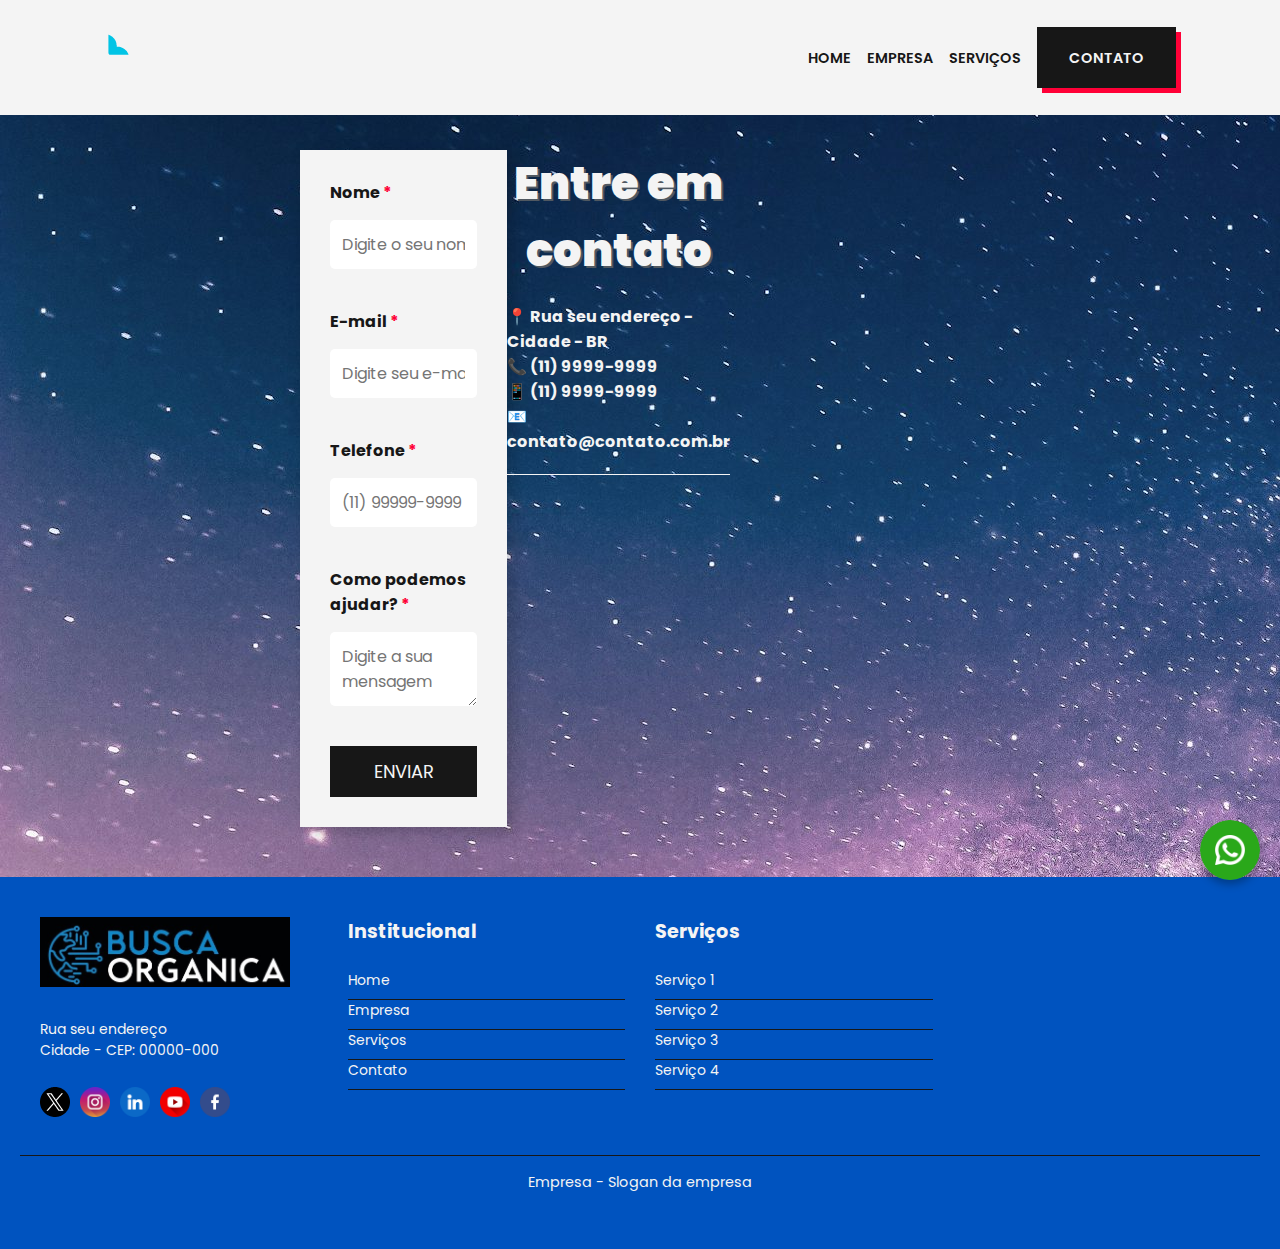
==== contato.html @ 3fd360dc ":sparkles: Criei a pagina contato, e arrumei os icones do rodapé, adicionei o botão flutuante de wha" ====
<!DOCTYPE html>
<html lang="en">
  <html lang="pt-br">
    <head>
      <link rel="preconnect" href="https://fonts.googleapis.com" />
      <link rel="preconnect" href="https://fonts.gstatic.com" crossorigin />
      <link
        href="https://fonts.googleapis.com/css2?family=Poppins:wght@400;700;900&display=swap"
        rel="stylesheet"
      />
      <meta charset="UTF-8" />
      <meta name="viewport" content="width=device-width, initial-scale=1.0" />
      <link rel="stylesheet" href="./css/styles.css" />
      <link rel="icon" type="image/png" href="./assets/images/favicon.png" />
      <title>Contato - Empresa</title>
    </head>
    <body class="pagina_contato">
      <header class="flex menu_container">
        <div id="header_content" class="menu_content">
          <div id="titulo">
            <a href="">
              <img
                src="./assets/images/logo-buscaorganica.svg"
                alt="Empresa"
                class="logo"
              />
            </a>
          </div>
          <div id="menu" class="flex">
            <nav>
              <ul class="flex menu_list">
                <li><a href="/index.html">HOME</a></li>
                <li><a href="./empresa.html">EMPRESA</a></li>
                <li><a href="./serviços.html">SERVIÇOS</a></li>
                <li class="botao_contato">
                  <a href="./contato.html">CONTATO</a>
                </li>
              </ul>
            </nav>
          </div>
        </div>
      </header>
      <main>
        <section id="formulario" class="formulario_container">
          <div class="formulario_content">
            <form action="" method="POST">
              <label for="nome">Nome <span class="obrigatorio">*</span></label>
              <input
                id="nome"
                type="text"
                name="nome"
                placeholder="Digite o seu nome"
              />
              <span id="txtNome"></span>

              <label for="email"
                >E-mail <span class="obrigatorio">*</span></label
              >
              <input
                id="email"
                type="email"
                name="email"
                placeholder="Digite seu e-mail"
              />
              <span id="txtEmail"></span>

              <label for="telefone">
                <span class="label-text">Telefone</span>
                <span class="obrigatorio">*</span>
              </label>
              <input
                id="telefone"
                type="tel"
                name="telefone"
                placeholder="(11) 99999-9999"
                pattern="\(\d{2}\) \d{5}-\d{4}"
                inputmode="numeric"
                required
              />
              <span id="txtTelefone"></span>

              <label for="mensagem"
                >Como podemos ajudar? <span class="obrigatorio">*</span></label
              >
              <textarea
                id="mensagem"
                name="mensagem"
                placeholder="Digite a sua mensagem"
              ></textarea>
              <span id="txtMensagem"></span>

              <button type="submit">Enviar</button>
            </form>
          </div>
          <div class="informacoes_contato">
            <h2>Entre em contato</h2>
            <p>📍 Rua seu endereço - Cidade - BR</p>
            <p>📞 (11) 9999-9999</p>
            <p>📱 (11) 9999-9999</p>
            <p>📧 contato@contato.com.br</p>
            <p class="barra"></p>
          </div>
        </section>
      </main>
      <footer id="footer" class="rodape">
        <div class="rodape_container">
          <div class="rodape_info">
            <img
              src="./assets/images/logo-buscaorganica.jpg"
              alt="Logo Busca Orgânica"
            />
            <p>Rua seu endereço<br />Cidade - CEP: 00000-000</p>
            <div class="rodape_redes">
              <a href="https://x.com/home" target="_blank">
                <img
                  src="./assets/images/twitter.svg"
                  alt="Twitter da empresa"
                />
              </a>
              <a href="https://instagram.com" target="_blank">
                <img
                  src="./assets/images/instagram.png"
                  alt="Instagram da empresa"
                />
              </a>
              <a href="https://www.linkedin.com" target="_blank">
                <img
                  src="./assets/images/linkedin.png"
                  alt="LinkedIn da empresa"
                />
              </a>
              <a href="https://www.youtube.com" target="_blank">
                <img
                  src="./assets/images/youtube.png"
                  alt="YouTube da empresa"
                />
              </a>
              <a href="https://www.facebook.com" target="_blank">
                <img
                  src="./assets/images/facebook.png"
                  alt="Facebook da empresa"
                />
              </a>
            </div>
          </div>

          <div class="rodape_links">
            <h3>Institucional</h3>
            <ul>
              <li><a href="./index.html">Home</a></li>
              <li class="linha"><a href="./empresa.html">Empresa</a></li>
              <li class="linha"><a href="./serviços.html">Serviços</a></li>
              <li class="linha"><a href="./contato.html">Contato</a></li>
              <li class="linha"></li>
            </ul>
          </div>

          <div class="rodape_links">
            <h3>Serviços</h3>
            <ul>
              <li><a href="./serviços.html">Serviço 1</a></li>
              <li class="linha"><a href="./serviços.html">Serviço 2</a></li>
              <li class="linha"><a href="./serviços.html">Serviço 3</a></li>
              <li class="linha"><a href="./serviços.html">Serviço 4</a></li>
              <li class="linha"></li>
            </ul>
          </div>

          <div class="rodape_facebook">
            <iframe
              src="https://www.facebook.com/plugins/page.php?href=https%3A%2F%2Fwww.facebook.com%2Fbuscaorganicaoficial&tabs=timeline&width=500&height=250&small_header=false&adapt_container_width=true&hide_cover=false&show_facepile=true&appId"
              style="border: none; overflow: hidden"
              scrolling="no"
              frameborder="0"
              allowfullscreen="true"
              allow="autoplay; clipboard-write; encrypted-media; picture-in-picture; web-share"
            >
            </iframe>
          </div>
        </div>

        <div class="rodape_copyright">
          <p>Empresa - Slogan da empresa</p>
        </div>
      </footer>
      <a
        href="https://wa.me/5599999999999"
        target="_blank"
        class="whatsapp-button"
      >
        <img src="./assets/images/whatsapp.png" alt="WhatsApp" />
      </a>
    </body>
  </html>
</html>
---- css/styles.css ----
* {
  margin: 0;
  padding: 0;
  box-sizing: border-box;
  text-decoration: none;
  outline: none;
  color: var(--black-800);
  font-family: "Poppins", sans-serif;
}

:root {
  --purple-200: #9a7bd1;
  --purple-500: #6b36c8;
  --purple-800: #441f88;

  --gray-200: #cccccc;
  --gray-400: #505861;

  --black-800: #171717;

  --white: #f4f4f4;
  --red: #ff0037;
  --blue: #090dff;
  --blue_light: #00e6e6;
  --blue_dark: #0053bf;
}

html {
  width: 100%;
  height: 100vh;
  scroll-behavior: smooth;
}

body {
  background-color: var(--white);
  color: var(--black-800);
  -webkit-font-smoothing: antialiased;
  -moz-osx-smoothing: grayscale;
  overflow-x: hidden;
}

button,
a {
  cursor: pointer;
}

.botao {
  display: flex;
  justify-content: center;
  align-items: center;
  width: fit-content;
  margin: 0 auto;
  color: var(--white);
  background-color: var(--black-800);
  box-shadow: 5px 5px 0px var(--red);
  transition: all 0.3s ease-in-out;
  text-transform: uppercase;
}

.botao:hover {
  transform: translateY(-3px);
  background-color: var(--white); /* Fundo branco ao passar o mouse */
  color: var(--black-800);
}

.flex {
  display: flex;
  justify-content: center;
  align-items: center;
}

/* Estilização - Seção Header */

.menu_container {
  height: 115px;
  position: fixed;
  top: 0;
  left: 0;
  width: 100%;
  background-color: var(--white);
  z-index: 10;
}

.menu_content {
  max-width: 1120px;
  padding: 0 24px;
  width: 100%;
  display: flex;
  justify-content: space-between;
}

.menu_container a {
  font-weight: 600;
  font-size: 15px;
  position: relative;
  text-decoration: none;
  padding: 5px 0;
}

.logo {
  width: 32%;
}

.menu_list a {
  position: relative;
  text-decoration: none;
  color: var(--black-800);
  font-size: 0.9rem;
  padding: 5px 0;
}

.menu_list a::after {
  content: "";
  position: absolute;
  left: 0;
  bottom: 0;
  width: 0;
  height: 3px;
  background-color: #007bff;
  transition: width 0.3s ease-in-out;
}

.menu_list a:hover::after {
  width: 100%;
}

.botao_contato a::after {
  content: none;
}

.menu_list {
  list-style: none;
  text-align: center;
}

.menu_list li {
  margin-left: 1rem;
}

.botao_contato {
  display: inline-block;
  text-align: center;
  padding: 18px 32px;
  color: var(--white);
  background-color: var(--black-800);
  box-shadow: 5px 5px 0px var(--red);
  transition: all 0.3s ease-in-out;
  text-transform: uppercase;
  font-weight: bold;
}

.botao_contato:hover {
  background-color: var(--white);
  color: var(--black-800);
  transform: translateY(-3px);
  border: 2px solid var(--black-800);
}

.botao_contato a {
  color: inherit;
  text-decoration: none;
  transition: color 0.3s ease-in-out;
}

.botao_contato:hover a {
  color: var(--black-800);
}

/* Estilização do Seção Banner*/

.banner_container {
  max-width: 2000px;
  height: calc(100vh - 50px);
  display: flex;
  flex-direction: column;
  justify-content: center;
  background-image: url(../assets/images/imagem\ de\ carrosel.png);
}

.banner_container h4,
h1,
p {
  text-align: center;
  color: var(--white);
}

.banner_container h4 {
  font-size: 1.3rem;
  margin: 2rem 0;
}

.banner_container h1 {
  font-size: 6.7rem;
  font-weight: 900;
  line-height: 3rem;
  text-shadow: 4px 4px 0 var(--blue_light);
  color: var(--white);
}

.botoes {
  display: flex;
  justify-content: center;
  gap: 2.2rem;
  margin: 5rem;
}

.botoes a {
  display: inline-block;
  padding: 1.2rem 3rem;
  text-align: center;
  color: var(--white);
  background-color: var(--black-800);
  box-shadow: 5px 5px 0px var(--blue);
  transition: 0.3s ease-in-out;
  text-transform: uppercase;
  text-decoration: none;
  font-size: 0.9rem;
  font-weight: bold;
}

.botoes a:hover {
  transform: translateY(-3px);
  background-color: var(--blue);
  box-shadow: 5px 5px 0px var(--black-800);
}

/* Estilização da Seção About */

.about_container {
  max-width: 2000px;
  margin: 1rem auto;
  padding: 0 1rem;
  height: calc(100vh - 290px);
}

.about_container h4,
h2,
p {
  text-align: center;
}

.about_container h4 {
  font-size: 0.9rem;
  color: var(--blue_light);
}

.about_container h2 {
  font-weight: 700;
  font-size: 2.8rem;
  color: var(--black-800);
}

.titulo_contorno {
  text-shadow: 2px 2px 0 var(--blue_light);
}

.about_container p {
  margin-top: 1.7rem;
  margin-bottom: 5.3rem;
  color: var(--gray-400);
}

.botao a {
  padding: 1.3rem 3rem;
  font-weight: 700;
  display: inline-block;
  color: var(--white) !important;
}

.botao a:hover {
  color: var(--black-800) !important;
  border: 2px solid var(--black-800);
}

.about_content {
  width: 50vw;
  flex-direction: column;
}

/* Estilização da Seção Serviços*/

.serviços_container {
  max-width: 2000px;
  height: auto;
  min-height: 80vh;
  background: linear-gradient(to right, var(--red), var(--blue_light));
  display: flex;
  flex-direction: column;
  justify-content: flex-start;
  align-items: center;
  padding: 6.5rem 2rem;
}

#serviços_cards {
  display: flex;
  justify-content: center;
  gap: 2rem;
  width: 90%;
  max-width: 1200px;
  flex-wrap: wrap;
  margin-bottom: 2rem;
}

#serviços_cards div {
  flex: 1;
  max-width: 500px;
  text-align: center;
  background-color: var(--white);
  padding: 20px;
  box-shadow: 0px 4px 10px var(--blue_light);
  transition: transform 0.3s ease;
  transition: all 0.3s ease-in-out;
  position: relative;
}

#serviços_cards div:hover {
  transform: translateY(-10px);
}

#serviços_cards img {
  width: 60%;
  height: auto;
}

#serviços_cards a {
  position: relative;
  text-decoration: none;
  color: var(--black-800);
  font-size: 1rem;
  display: inline-block;
  text-align: center;
}

#serviços_cards a::after {
  content: "";
  position: absolute;
  left: 0;
  bottom: -3px;
  width: 0;
  height: 3px;
  background-color: var(--blue);
  transition: width 0.3s ease-in-out;
}

#serviços_cards a:hover::after {
  width: 100%;
}

.card_one,
.card_two,
.card_three {
  height: 445px;
  width: 100%;
}

.card_one h2,
.card_two h2,
.card_three h2 {
  -webkit-text-stroke: 2px var(--black-800);
}

.serviços_content,
h2 {
  font-weight: 500;
  font-size: 1.7rem;
}

.card_one p,
.card_two p,
.card_three p {
  font-size: 0.9rem;
  color: var(--gray-400);
}

.card_one a,
.card_two a,
.card_three a {
  position: relative;
  text-decoration: none;
  color: var(--black-800);
  font-size: 1rem;
  display: inline-block;
  text-align: center;
  margin: 1rem 0;
}

.card_three img {
  margin: 2rem;
}

.banner {
  width: 100%;
  background: linear-gradient(to right, #0047ab, #1bc4e1);
  display: flex;
  justify-content: space-between;
  align-items: center;
  padding: 20px 40px;
  max-width: 1200px;
  margin: -50px auto 50px auto;
  position: relative;
  z-index: 2;
  box-shadow: 0px 5px 15px rgba(0, 0, 0, 0.2);
}

.banner p {
  color: var(--white);
  font-size: 1rem;
  max-width: 70%;
}

.banner .botao {
  display: flex;
  justify-content: center;
  align-items: center;
  padding: 1rem 2.5rem;
  font-size: 0.9rem;
  text-transform: uppercase;
  font-weight: 700;
}

/* Estilização da Seção Clientes*/
.clientes_container {
  max-width: 1120px;
  margin: 0 auto;
  padding: 2rem 1rem;
  display: flex;
  flex-direction: column;
  gap: 3rem;
}

.clientes_texto {
  display: flex;
  justify-content: space-between;
  align-items: center;
  padding-top: 2rem;
}

.clientes_texto .titulos {
  display: flex;
  flex-direction: column;
  gap: 1rem;
  text-align: center;
}

.clientes_texto h4 {
  color: var(--blue_light);
  font-size: 0.9rem;
  margin-bottom: 12px;
}

.clientes_texto h2 {
  color: var(--black-800);
  font-size: 2.5rem;
  font-weight: 800;
  line-height: 1.3;
  margin: 0;
  margin-bottom: 1rem;
}

.clientes_texto h2 .contorno {
  text-shadow: 2px 2px 0 var(--blue_light);
}

.clientes_texto p {
  color: var(--gray-400);
  max-width: 580px;
  line-height: 1.6;
  margin-top: 0;
  padding-top: 0;
  text-align: left;
}

.clientes_imagens {
  display: grid;
  grid-template-columns: repeat(4, 1fr);
  gap: 60px;
  justify-items: center;
}

.clientes_imagens img {
  width: 100%;
  height: 250px;
  object-fit: cover;
  border: 2px solid var(--gray-200);
  background: var(--white);
  box-shadow: 0 2px 5px rgba(0, 0, 0, 0.1);
  transition: transform 0.3s ease-in-out;
}

.clientes_imagens img:hover {
  transform: scale(1.2); /* Aumenta 20% ao passar o mouse */
}

/* Estilização da Footer*/

.rodape {
  background-color: var(--blue_dark);
  padding: 40px 20px;
  color: var(--white);
  font-size: 14px;
}

.rodape_container {
  max-width: 1200px;
  margin: 0 auto;
  display: grid;
  grid-template-columns: repeat(4, 1fr);
  gap: 30px;
  align-items: start;
}

.rodape_info {
  display: flex;
  flex-direction: column;
  align-items: flex-start;
}

.rodape_info p {
  text-align: left;
  flex-direction: column;
  margin-bottom: 1rem;
}

.rodape_info img {
  max-width: 250px;
  margin-bottom: 2rem;
}

.rodape_redes {
  display: flex;
  gap: 10px;
  margin-top: 10px;
}

.rodape_redes a img {
  width: 30px;
  height: 30px;
}

.rodape_links h3 {
  font-size: 1.2rem;
  font-weight: bold;
  margin-bottom: 1.5rem;
  color: var(--white);
}

.rodape_links ul {
  list-style: none;
  padding: 0;
}

.rodape_links ul li {
  margin-bottom: 8px;
}

.linha {
  border-top: 1px solid var(--black-800);
}

.rodape_links ul li a {
  color: var(--white);
  text-decoration: none;
  transition: color 0.3s ease;
}

.rodape_links ul li a:hover {
  color: var(--blue_light);
}

.rodape_facebook {
  display: flex;
  justify-content: flex-end;
  width: 100%;
  max-width: 500px;
}
.rodape_facebook iframe {
  width: 100%;
  max-width: 350px;
  height: 200px;
  overflow: auto;
  border: none;
}

.rodape_copyright {
  text-align: center;
  padding: 1rem;
  font-size: 0.9rem;
  border-top: 1px solid var(--black-800);
  color: var(--white);
  font-size: 0.9rem;
}

@media (max-width: 768px) {
  nav ul {
    flex-wrap: wrap;
    justify-content: center;
  }

  .container {
    width: 95%;
    margin-top: 100px;
  }
}
/* Estilização da pagina Empresa*/

.home_container {
  height: 480px;
  width: 100%;
  background-color: var(--blue_dark);
  color: var(--white);
  display: flex;
  align-items: center;
  padding-left: 25rem;
  padding-bottom: 3rem;
}

.home_container h1 {
  font-size: 2rem;
}

.sobre_container {
  max-width: 1120px;
  margin: 0 auto;
  padding: 2rem 1rem;
  display: flex;
  flex-direction: column;
  gap: 3rem;
}

.sobre_texto {
  display: flex;
  justify-content: space-between;
  align-items: center;
  padding-top: 2rem;
}

.sobre_texto .titulos {
  display: flex;
  flex-direction: column;
  gap: 1rem;
}

.sobre_texto h4 {
  color: var(--blue_light);
  font-size: 1rem;
  margin-bottom: 12px;
}

.sobre_texto h2 {
  color: var(--black-800);
  font-size: 2.5rem;
  font-weight: 800;
  line-height: 1.3;
  margin: 0;
  margin-bottom: 1rem;
}

.sobre_texto h2 .contorno {
  text-shadow: 2px 2px 0 var(--blue_light);
}

.sobre_texto p {
  color: var(--gray-400);
  max-width: 580px;
  line-height: 1.6;
  margin-top: 0;
  padding-top: 0;
  text-align: left;
}

#sobre_cards {
  display: flex;
  justify-content: center;
  gap: 2rem;
  width: 90%;
  max-width: 1200px;
  flex-wrap: wrap;
  margin-bottom: 2rem;
}

#sobre_cards div {
  flex: 1;
  max-width: 500px;
  text-align: center;
  background-color: var(--white);
  padding: 20px;
  box-shadow: 0px 4px 10px var(--gray-400);
  transition: transform 0.3s ease;
  transition: all 0.3s ease-in-out;
  position: relative;
}

#sobre_cards div:hover {
  transform: translateY(-10px);
}

#sobre_cards img {
  width: 60%;
  height: auto;
}

#sobre_cards ::after {
  content: "";
  position: absolute;
  left: 0;
  bottom: -3px;
  width: 0;
  height: 5px;
  background-color: var(--blue);
  transition: width 0.3s ease-in-out;
}

#sobre_cards :hover::after {
  width: 100%;
}

.card_sobre,
.card_sobre_especifico {
  height: 250px;
  width: 100%;
}

.card_sobre,
.card_sobre_especifico h2 {
  -webkit-text-stroke: 2px var(--black-800);
}

.sobre_content,
h2 {
  font-weight: 500;
  font-size: 1.7rem;
}

.card_sobre_especifico img {
  margin: 1.5rem;
}

.formulario_container {
  background-image: url(../assets/images/paisagem.jpeg);
  display: flex;
  justify-content: space-between;
  align-items: flex-start;
  padding: 50px 100px;
}

.formulario_content {
  max-width: 600px;
  width: 100%;
  padding: 30px;
  display: flex;
  flex-direction: column;
  justify-content: flex-start;
  align-items: flex-start;
  background-color: var(--white);
  box-shadow: 5px 5px 15px rgba(0, 0, 0, 0.2);
  margin-left: 200px;
}

.formulario_content form {
  width: 100%;
  display: flex;
  flex-direction: column;
  gap: 15px;
}

.formulario_content input,
.formulario_content textarea {
  width: 100%;
  padding: 12px;
  border: 1px solid var(--gray-600);
  border-radius: 5px;
  font-size: 16px;
  margin-bottom: 10px;
}

.formulario_content label {
  color: var(--black-800);
  font-size: 1rem;
  font-weight: 700;
}

.formulario_content button {
  padding: 12px;
  background-color: var(--black-800);
  color: var(--white);
  border: none;
  cursor: pointer;
  font-size: 18px;
  text-transform: uppercase;
  transition: 0.3s ease-in-out;
}

.formulario_content button:hover {
  background: var(--blue);
}

.obrigatorio {
  color: var(--red);
  font-weight: 700;
}

.informacoes_contato {
  max-width: 600px;
  color: var(--white);
  margin-right: 450px;
}

.informacoes_contato h2 {
  font-size: 2.8rem;
  margin-bottom: 20px;
  font-weight: 900;
  color: var(--white);
  text-shadow: 2px 2px 0px var(--gray-400);
}

.formulario_container p,
h1 {
  text-align: left;
  font-size: 1rem;
  font-weight: 700;
}

.barra {
  border-top: 1px solid var(--white);
  margin-top: 20px;
}

/* Estilização da Seção da Pagina Serviços*/

.nossos_servicos_container {
  display: flex;
  flex-direction: column;
  align-items: center;
  background: linear-gradient(
    to right,
    var(--gray-400) 30%,
    var(--white) 70%,
    var(--red) 70%
  );
  padding: 80px 0;
}

.nossos_servicos_item {
  display: flex;
  width: 80%;
  max-width: 1200px;
  background: #fff;
  box-shadow: 0 4px 8px rgba(0, 0, 0, 0.1);
  margin-bottom: 40px;
}

.nossos_servicos_item img {
  flex: 1;
  width: 50%;
  object-fit: cover;
}

.nossos_servicos_texto {
  flex: 1;
  padding: 40px;
  text-align: center;
}

.nossos_servicos_texto h2 {
  font-size: 2rem;
  margin-bottom: 10px;
  font-weight: 700;
}

.nossos_servicos_texto p {
  font-size: 16px;
  line-height: 1.5;
  color: #333;
}

@media (max-width: 768px) {
  .nossos_servicos_item {
    flex-direction: column;
  }

  .nossos_servicos_item img {
    width: 100%;
    height: 200px;
  }

  .nossos_servicos_texto {
    padding: 20px;
  }
}

/* Estilização da pagina Contato*/

.pagina_contato .formulario_container {
  position: relative;
  margin-top: 100px; /* Ajuste conforme necessário */
}

/* Botao do whatsapp*/

.whatsapp-button {
  position: fixed;
  bottom: 20px;
  right: 20px;
  width: 60px;
  height: 60px;
  z-index: 1000;
}

.whatsapp-button img {
  width: 100%;
  height: 100%;
  border-radius: 50%;
  box-shadow: 0 4px 8px rgba(0, 0, 0, 0.3);
  transition: transform 0.3s ease-in-out;
}

.whatsapp-button img:hover {
  transform: scale(1.1);
}
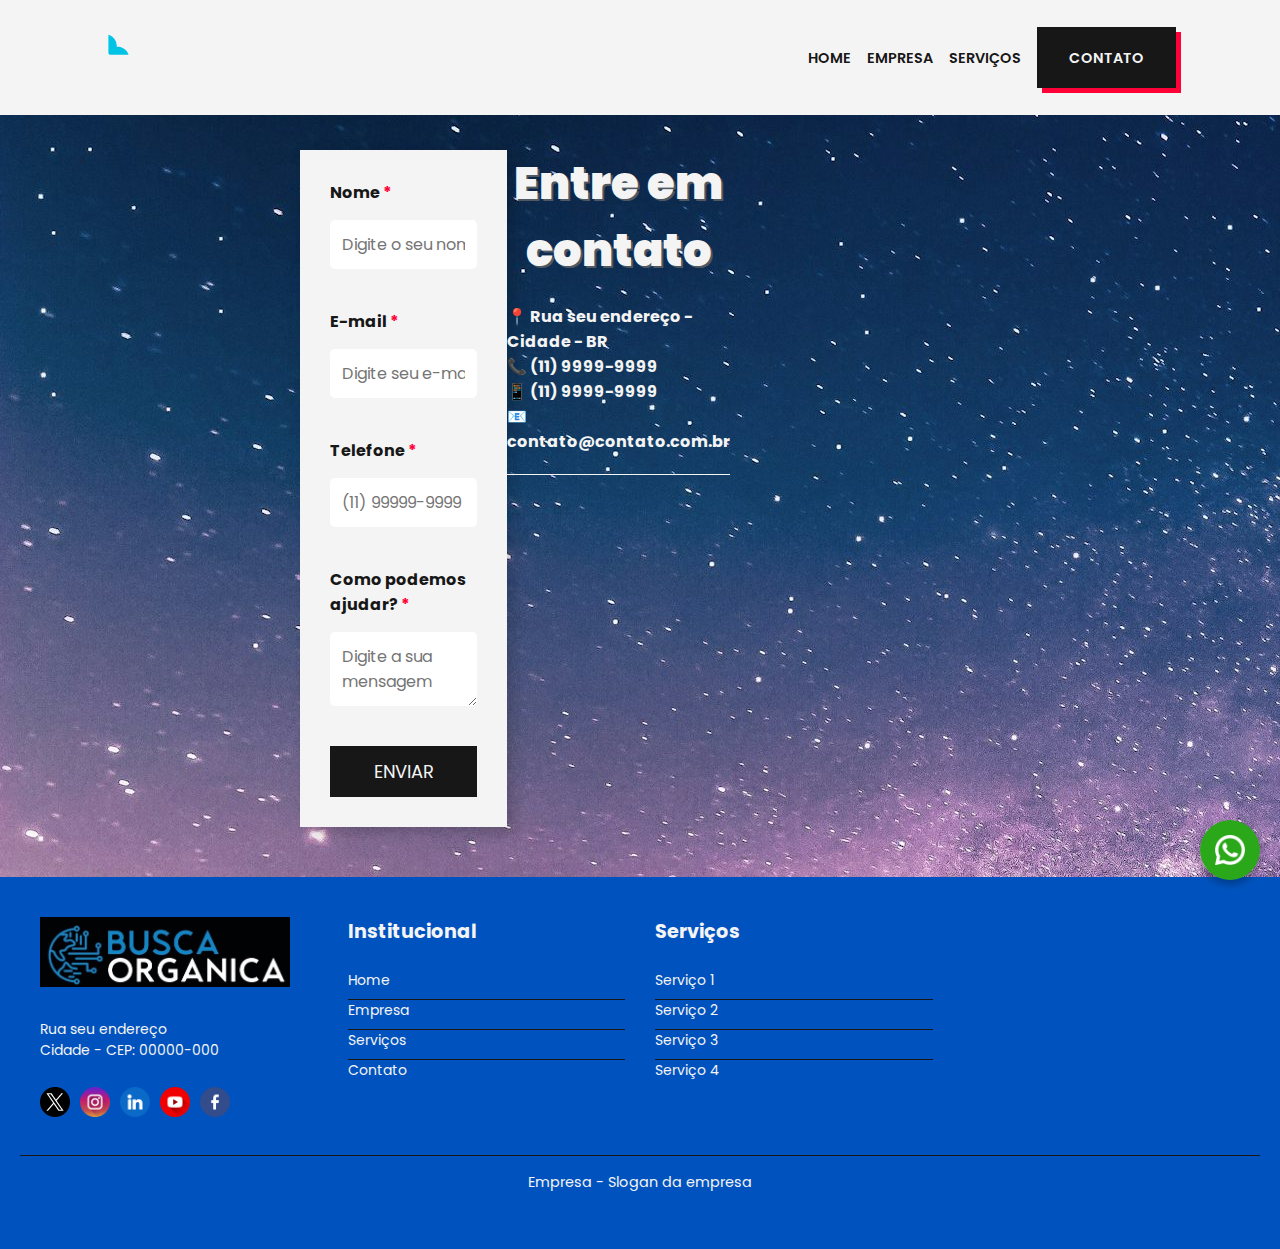
==== commit a862c758: ":sparkles: Update contato.html" ====
--- a/contato.html
+++ b/contato.html
@@ -1,195 +1,182 @@
 <!DOCTYPE html>
-<html lang="en">
-  <html lang="pt-br">
-    <head>
-      <link rel="preconnect" href="https://fonts.googleapis.com" />
-      <link rel="preconnect" href="https://fonts.gstatic.com" crossorigin />
-      <link
-        href="https://fonts.googleapis.com/css2?family=Poppins:wght@400;700;900&display=swap"
-        rel="stylesheet"
-      />
-      <meta charset="UTF-8" />
-      <meta name="viewport" content="width=device-width, initial-scale=1.0" />
-      <link rel="stylesheet" href="./css/styles.css" />
-      <link rel="icon" type="image/png" href="./assets/images/favicon.png" />
-      <title>Contato - Empresa</title>
-    </head>
-    <body class="pagina_contato">
-      <header class="flex menu_container">
-        <div id="header_content" class="menu_content">
-          <div id="titulo">
-            <a href="">
+<html lang="pt-br">
+  <head>
+    <link rel="preconnect" href="https://fonts.googleapis.com" />
+    <link rel="preconnect" href="https://fonts.gstatic.com" crossorigin />
+    <link
+      href="https://fonts.googleapis.com/css2?family=Poppins:wght@400;700;900&display=swap"
+      rel="stylesheet"
+    />
+    <meta charset="UTF-8" />
+    <meta name="viewport" content="width=device-width, initial-scale=1.0" />
+    <link rel="stylesheet" href="./css/styles.css" />
+    <link rel="icon" type="image/png" href="./assets/images/favicon.png" />
+    <title>Contato - Empresa</title>
+  </head>
+  <body class="pagina_contato">
+    <header class="flex menu_container">
+      <div id="header_content" class="menu_content">
+        <div id="titulo">
+          <a href="./index.html">
+            <img
+              src="./assets/images/logo-buscaorganica.svg"
+              alt="Empresa"
+              class="logo"
+            />
+          </a>
+        </div>
+        <div id="menu" class="flex">
+          <nav>
+            <ul class="flex menu_list">
+              <li><a href="./index.html">HOME</a></li>
+              <li><a href="./empresa.html">EMPRESA</a></li>
+              <li><a href="./serviços.html">SERVIÇOS</a></li>
+              <li class="botao_contato">
+                <a href="./contato.html">CONTATO</a>
+              </li>
+            </ul>
+          </nav>
+        </div>
+      </div>
+    </header>
+    <main>
+      <section id="formulario" class="formulario_container">
+        <div class="formulario_content">
+          <form action="" method="POST">
+            <label for="nome">Nome <span class="obrigatorio">*</span></label>
+            <input
+              id="nome"
+              type="text"
+              name="nome"
+              placeholder="Digite o seu nome"
+            />
+            <span id="txtNome"></span>
+
+            <label for="email">E-mail <span class="obrigatorio">*</span></label>
+            <input
+              id="email"
+              type="email"
+              name="email"
+              placeholder="Digite seu e-mail"
+            />
+            <span id="txtEmail"></span>
+
+            <label for="telefone">
+              <span class="label-text">Telefone</span>
+              <span class="obrigatorio">*</span>
+            </label>
+            <input
+              id="telefone"
+              type="tel"
+              name="telefone"
+              placeholder="(11) 99999-9999"
+              pattern="\(\d{2}\) \d{5}-\d{4}"
+              inputmode="numeric"
+              required
+            />
+            <span id="txtTelefone"></span>
+
+            <label for="mensagem"
+              >Como podemos ajudar? <span class="obrigatorio">*</span></label
+            >
+            <textarea
+              id="mensagem"
+              name="mensagem"
+              placeholder="Digite a sua mensagem"
+            ></textarea>
+            <span id="txtMensagem"></span>
+
+            <button type="submit">Enviar</button>
+          </form>
+        </div>
+        <div class="informacoes_contato">
+          <h2>Entre em contato</h2>
+          <p>📍 Rua seu endereço - Cidade - BR</p>
+          <p>📞 (11) 9999-9999</p>
+          <p>📱 (11) 9999-9999</p>
+          <p>📧 contato@contato.com.br</p>
+          <p class="barra"></p>
+        </div>
+      </section>
+    </main>
+    <footer id="footer" class="rodape">
+      <div class="rodape_container">
+        <div class="rodape_info">
+          <img
+            src="./assets/images/logo-buscaorganica.jpg"
+            alt="Logo Busca Orgânica"
+          />
+          <p>Rua seu endereço<br />Cidade - CEP: 00000-000</p>
+          <div class="rodape_redes">
+            <a href="https://x.com/home" target="_blank">
+              <img src="./assets/images/twitter.svg" alt="Twitter da empresa" />
+            </a>
+            <a href="https://instagram.com" target="_blank">
               <img
-                src="./assets/images/logo-buscaorganica.svg"
-                alt="Empresa"
-                class="logo"
+                src="./assets/images/instagram.png"
+                alt="Instagram da empresa"
+              />
+            </a>
+            <a href="https://www.linkedin.com" target="_blank">
+              <img
+                src="./assets/images/linkedin.png"
+                alt="LinkedIn da empresa"
+              />
+            </a>
+            <a href="https://www.youtube.com" target="_blank">
+              <img
+                src="./assets/images/youtube.png"
+                alt="YouTube da empresa"
+              />
+            </a>
+            <a href="https://www.facebook.com" target="_blank">
+              <img
+                src="./assets/images/facebook.png"
+                alt="Facebook da empresa"
               />
             </a>
           </div>
-          <div id="menu" class="flex">
-            <nav>
-              <ul class="flex menu_list">
-                <li><a href="/index.html">HOME</a></li>
-                <li><a href="./empresa.html">EMPRESA</a></li>
-                <li><a href="./serviços.html">SERVIÇOS</a></li>
-                <li class="botao_contato">
-                  <a href="./contato.html">CONTATO</a>
-                </li>
-              </ul>
-            </nav>
-          </div>
-        </div>
-      </header>
-      <main>
-        <section id="formulario" class="formulario_container">
-          <div class="formulario_content">
-            <form action="" method="POST">
-              <label for="nome">Nome <span class="obrigatorio">*</span></label>
-              <input
-                id="nome"
-                type="text"
-                name="nome"
-                placeholder="Digite o seu nome"
-              />
-              <span id="txtNome"></span>
-
-              <label for="email"
-                >E-mail <span class="obrigatorio">*</span></label
-              >
-              <input
-                id="email"
-                type="email"
-                name="email"
-                placeholder="Digite seu e-mail"
-              />
-              <span id="txtEmail"></span>
-
-              <label for="telefone">
-                <span class="label-text">Telefone</span>
-                <span class="obrigatorio">*</span>
-              </label>
-              <input
-                id="telefone"
-                type="tel"
-                name="telefone"
-                placeholder="(11) 99999-9999"
-                pattern="\(\d{2}\) \d{5}-\d{4}"
-                inputmode="numeric"
-                required
-              />
-              <span id="txtTelefone"></span>
-
-              <label for="mensagem"
-                >Como podemos ajudar? <span class="obrigatorio">*</span></label
-              >
-              <textarea
-                id="mensagem"
-                name="mensagem"
-                placeholder="Digite a sua mensagem"
-              ></textarea>
-              <span id="txtMensagem"></span>
-
-              <button type="submit">Enviar</button>
-            </form>
-          </div>
-          <div class="informacoes_contato">
-            <h2>Entre em contato</h2>
-            <p>📍 Rua seu endereço - Cidade - BR</p>
-            <p>📞 (11) 9999-9999</p>
-            <p>📱 (11) 9999-9999</p>
-            <p>📧 contato@contato.com.br</p>
-            <p class="barra"></p>
-          </div>
-        </section>
-      </main>
-      <footer id="footer" class="rodape">
-        <div class="rodape_container">
-          <div class="rodape_info">
-            <img
-              src="./assets/images/logo-buscaorganica.jpg"
-              alt="Logo Busca Orgânica"
-            />
-            <p>Rua seu endereço<br />Cidade - CEP: 00000-000</p>
-            <div class="rodape_redes">
-              <a href="https://x.com/home" target="_blank">
-                <img
-                  src="./assets/images/twitter.svg"
-                  alt="Twitter da empresa"
-                />
-              </a>
-              <a href="https://instagram.com" target="_blank">
-                <img
-                  src="./assets/images/instagram.png"
-                  alt="Instagram da empresa"
-                />
-              </a>
-              <a href="https://www.linkedin.com" target="_blank">
-                <img
-                  src="./assets/images/linkedin.png"
-                  alt="LinkedIn da empresa"
-                />
-              </a>
-              <a href="https://www.youtube.com" target="_blank">
-                <img
-                  src="./assets/images/youtube.png"
-                  alt="YouTube da empresa"
-                />
-              </a>
-              <a href="https://www.facebook.com" target="_blank">
-                <img
-                  src="./assets/images/facebook.png"
-                  alt="Facebook da empresa"
-                />
-              </a>
-            </div>
-          </div>
-
-          <div class="rodape_links">
-            <h3>Institucional</h3>
-            <ul>
-              <li><a href="./index.html">Home</a></li>
-              <li class="linha"><a href="./empresa.html">Empresa</a></li>
-              <li class="linha"><a href="./serviços.html">Serviços</a></li>
-              <li class="linha"><a href="./contato.html">Contato</a></li>
-              <li class="linha"></li>
-            </ul>
-          </div>
-
-          <div class="rodape_links">
-            <h3>Serviços</h3>
-            <ul>
-              <li><a href="./serviços.html">Serviço 1</a></li>
-              <li class="linha"><a href="./serviços.html">Serviço 2</a></li>
-              <li class="linha"><a href="./serviços.html">Serviço 3</a></li>
-              <li class="linha"><a href="./serviços.html">Serviço 4</a></li>
-              <li class="linha"></li>
-            </ul>
-          </div>
-
-          <div class="rodape_facebook">
-            <iframe
-              src="https://www.facebook.com/plugins/page.php?href=https%3A%2F%2Fwww.facebook.com%2Fbuscaorganicaoficial&tabs=timeline&width=500&height=250&small_header=false&adapt_container_width=true&hide_cover=false&show_facepile=true&appId"
-              style="border: none; overflow: hidden"
-              scrolling="no"
-              frameborder="0"
-              allowfullscreen="true"
-              allow="autoplay; clipboard-write; encrypted-media; picture-in-picture; web-share"
-            >
-            </iframe>
-          </div>
         </div>
 
-        <div class="rodape_copyright">
-          <p>Empresa - Slogan da empresa</p>
+        <div class="rodape_links">
+          <h3>Institucional</h3>
+          <ul>
+            <li><a href="./index.html">Home</a></li>
+            <li class="linha"><a href="./empresa.html">Empresa</a></li>
+            <li class="linha"><a href="./serviços.html">Serviços</a></li>
+            <li class="linha"><a href="./contato.html">Contato</a></li>
+          </ul>
         </div>
-      </footer>
-      <a
-        href="https://wa.me/5599999999999"
-        target="_blank"
-        class="whatsapp-button"
-      >
-        <img src="./assets/images/whatsapp.png" alt="WhatsApp" />
-      </a>
-    </body>
-  </html>
+
+        <div class="rodape_links">
+          <h3>Serviços</h3>
+          <ul>
+            <li><a href="./serviços.html">Serviço 1</a></li>
+            <li class="linha"><a href="./serviços.html">Serviço 2</a></li>
+            <li class="linha"><a href="./serviços.html">Serviço 3</a></li>
+            <li class="linha"><a href="./serviços.html">Serviço 4</a></li>
+          </ul>
+        </div>
+
+        <div class="rodape_facebook">
+          <iframe
+            src="https://www.facebook.com/plugins/page.php?href=https%3A%2F%2Fwww.facebook.com%2Fbuscaorganicaoficial&tabs=timeline&width=500&height=250&small_header=false&adapt_container_width=true&hide_cover=false&show_facepile=true&appId"
+            style="border: none; overflow: hidden"
+            scrolling="no"
+            frameborder="0"
+            allowfullscreen="true"
+            allow="autoplay; clipboard-write; encrypted-media; picture-in-picture; web-share"
+          >
+          </iframe>
+        </div>
+      </div>
+
+      <div class="rodape_copyright">
+        <p>Empresa - Slogan da empresa</p>
+      </div>
+    </footer>
+    <a href="https://wa.me/5599999999999" target="_blank" class="whatsapp-button">
+      <img src="./assets/images/whatsapp.png" alt="WhatsApp" />
+    </a>
+  </body>
 </html>
